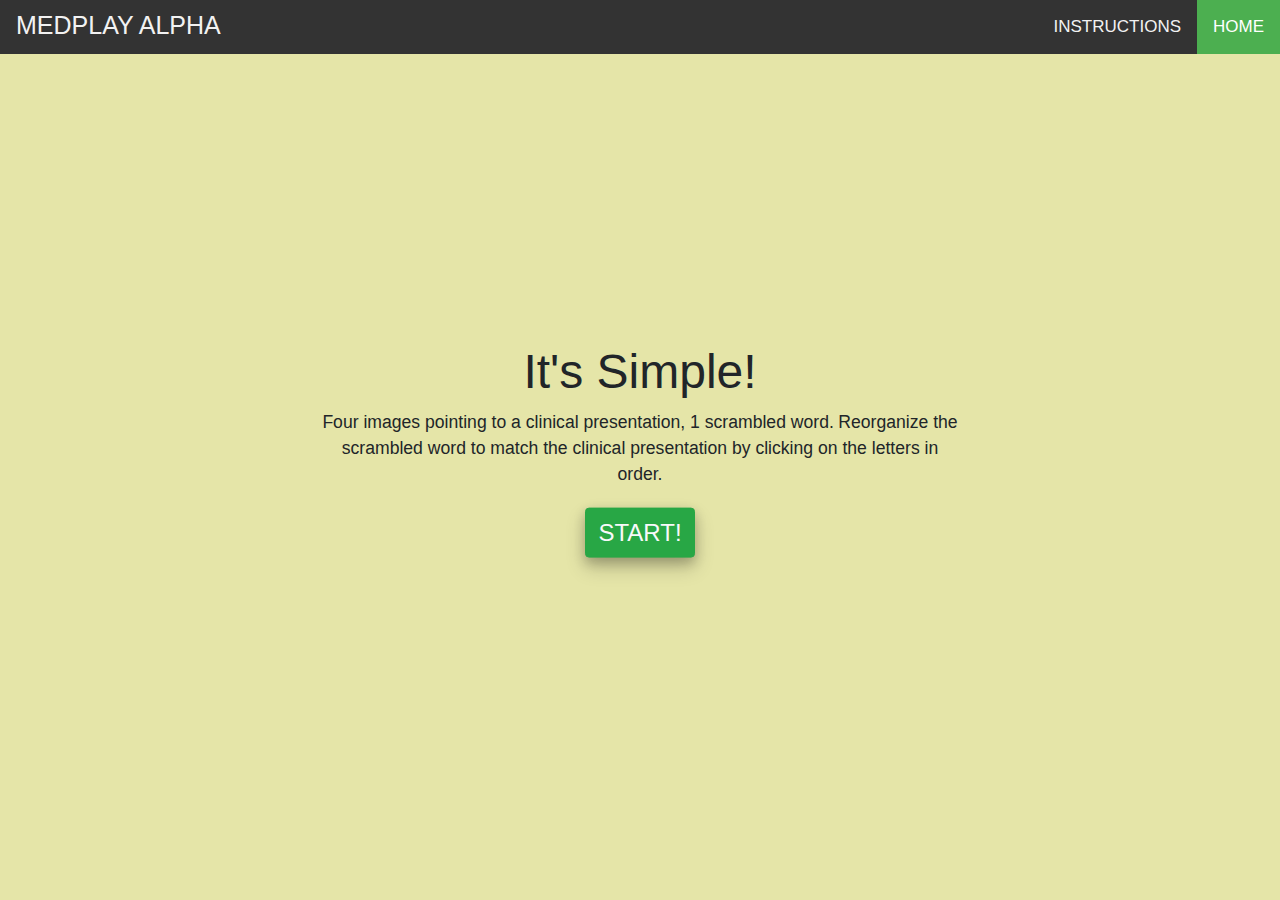
==== index.html @ 905977f4 "adding everything to the newly created git" ====
<!doctype html>
<html lang="en">
  <head>
    <!-- Required meta tags -->
    <meta charset="utf-8">
    <meta name="viewport" content="width=device-width, initial-scale=1, shrink-to-fit=no">

    <!-- Bootstrap CSS -->
    <link rel="stylesheet" href="css/bootstrap.min.css">
      <!-- custom CSS -->
      <link rel="stylesheet" href="css/style.css">

    <title>MedPlay Games</title>
  </head>
  <body>
    <!-- navigation -->  
    <div class="topnav">
      <span class="text-uppercase">MedPlay Alpha</span>    
      <a href="index.html" onclick="goToHome()" class="active text-uppercase">Home</a>
        <script>
            function goToHome() {
                window.location.assign('index.html');
            }
        </script>
      <a href="instructions.html" onclick="goToInstructions()" class="text-uppercase">instructions</a>
        <script>
            function goToInstructions() {
                window.location.assign('instructions.html');
            }
        </script>
    </div>
    <div id="container">
        <div id="home">
          <!-- the homepage short message -->
          <h2 class="text-capitalize">it's simple!</h2>
          <span class="message first-message">Four images pointing to a clinical presentation, 1 scrambled word.</span>
          <span class="message second-message">Reorganize the scrambled word to match the clinical presentation by clicking on the letters in order.</span>
          
          <!-- the next button -->
            <br>
            <a href="game.html" class="start-btn btn btn-success text-light text-uppercase" id="start-btn">start!</a>
        </div>
    </div> 
      
 
      
      

    <!-- Optional JavaScript -->
      <script src="js/app.js"></script>
    <!-- jQuery first, then Popper.js, then Bootstrap JS -->
    <script src="https://code.jquery.com/jquery-3.3.1.slim.min.js" integrity="sha384-q8i/X+965DzO0rT7abK41JStQIAqVgRVzpbzo5smXKp4YfRvH+8abtTE1Pi6jizo" crossorigin="anonymous"></script>
    <script src="https://cdnjs.cloudflare.com/ajax/libs/popper.js/1.14.6/umd/popper.min.js" integrity="sha384-wHAiFfRlMFy6i5SRaxvfOCifBUQy1xHdJ/yoi7FRNXMRBu5WHdZYu1hA6ZOblgut" crossorigin="anonymous"></script>
    <script src="js/bootstrap.bundle.min.js"></script>
  </body>
</html>
---- css/style.css ----
body {
    background: #e5e5a8;
}

/* Add a black background color to the top navigation */
.topnav {
  background-color: #333;
  overflow: hidden;
}

/* Style the span inside the navigation bar */
.topnav span {
    color: #f2f2f2; 
    text-align: center;
    line-height: 3.2rem;
    padding: 14px 16px;
    font-size: 25px;
}



/* Style the links inside the navigation bar */
.topnav a {
  float: right;
  color: #f2f2f2;
  text-align: center;
  padding: 14px 16px;
  text-decoration: none;
  font-size: 17px;
}

/* Change the color of links on hover */
.topnav a:hover {
  background-color: #ddd;
  color: black;
}

/* Add a color to the active/current link */
.topnav a.active {
  background-color: #4CAF50;
  color: white;
}



/* center align the content of the home */
#home {
    align-content: center;
    text-align: center;
    position: absolute;
    top: 50%;
    left: 50%;
    transform: translate(-50%, -50%);
}

/* style the messages */

#home h2 {
    font-size: 3rem;
}

#home span {
    font-size: 1.1rem;
}

#home .start-btn {
    font-size: 1.5rem;
    margin-top: 20px;
    box-shadow: 0 5px 12px 0 rgba(0, 0, 0, 0.2), 0 10px 20px 0 rgba(0, 0, 0, 0.19);
}

#home .start-btn:hover {
    box-shadow: 0 20px 12px 0 rgba(0, 0, 0, 0.2), 0 10px 20px 0 rgba(0, 0, 0, 0.19);
}
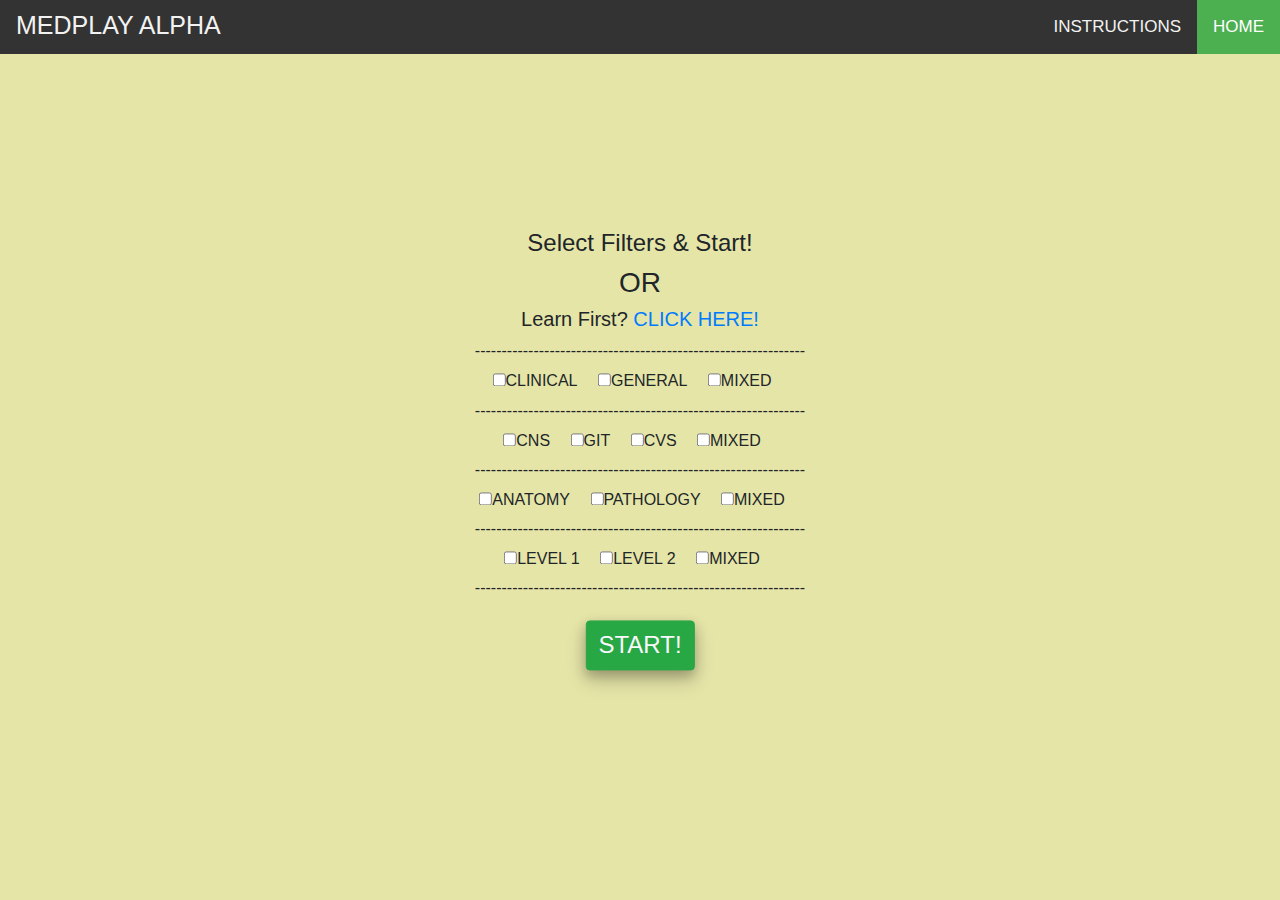
==== commit 962ccca2: "Used local storage to transfer variables(game filters) from the index page to the game page for anal" ====
--- a/index.html
+++ b/index.html
@@ -32,12 +32,48 @@
     <div id="container">
         <div id="home">
           <!-- the homepage short message -->
-          <h2 class="text-capitalize">it's simple!</h2>
+          <!--<h2 class="text-capitalize">it's simple!</h2>
           <span class="message first-message">Four images pointing to a clinical presentation, 1 scrambled word.</span>
-          <span class="message second-message">Reorganize the scrambled word to match the clinical presentation by clicking on the letters in order.</span>
+          <span class="message second-message">Reorganize the scrambled word to match the clinical presentation by clicking on the letters in order.</span>-->
           
-          <!-- the next button -->
+            <!--<br><br>
+            <input type="checkbox" name="anatomy" value="anatomy" class="checkbox" id="anatomy-check">anatomy
+            <input type="checkbox" name="physiology" value="physiology" class="checkbox" id="physiology-check">physiology
+            <input type="checkbox" name="pathology" value="pathology" class="checkbox" id="pathology-check">pathology
+            <input type="submit" name="submit" value="submit" id="topic-submit">-->
+          
+            <h4 class="text-capitalize">select filters &amp; Start!</h4>
+            <h3 class="text-uppercase">or</h3>
+            <h5 class="text-capitalize">learn first? <a href="" class="text-uppercase">click here!</a></h5>
+            --------------------------------------------------------------
+            <div class="checkbox text-uppercase h6 mb-0 mt-2">
+                <label class="mr-3"><input type="checkbox" class="check type-check" id="clinical-check" value="clinical">clinical</label>
+                <label class="mr-3"><input type="checkbox" class="check type-check" id="general-check" value="general">general</label>
+                <label class="mr-3"><input type="checkbox" class="check type-check" id="mixed-check" value="mixed">mixed</label>
+            </div>
+            --------------------------------------------------------------
+            <div class="checkbox text-uppercase h6 mb-0 mt-2">
+                <label class="mr-3"><input type="checkbox" class="check system-check" id="cns-check" value="cns">cns</label>
+                <label class="mr-3"><input type="checkbox" class="check system-check" id="git-check" value="git">git</label>
+                <label class="mr-3"><input type="checkbox" class="check system-check" id="cvs-check" value="cvs">cvs</label>
+                <label class="mr-3"><input type="checkbox" class="check system-check" id="mixed-check" value="mixed">mixed</label>
+            </div>
+            --------------------------------------------------------------
+            <div class="checkbox text-uppercase h6 mb-0 mt-2">
+                <label class="mr-3"><input type="checkbox" class="check topic-check" id="anatomy-check" value="anatomy">anatomy</label>
+                <label class="mr-3"><input type="checkbox" class="check topic-check" id="pathology-check" value="pathology">pathology</label>
+                <label class="mr-3"><input type="checkbox" class="check topic-check" id="mixed-check" value="mixed">mixed</label>
+            </div>
+            --------------------------------------------------------------
+            <div class="checkbox text-uppercase h6 mb-0 mt-2">
+                <label class="mr-3"><input type="checkbox" class="check level-check" id="level1-check" value="level1">level 1</label>
+                <label class="mr-3"><input type="checkbox" class="check level-check" id="level2-check" value="level2">level 2</label>
+                <label class="mr-3"><input type="checkbox" class="check level-check" id="mixed-check" value="mixed">mixed</label>
+            </div>
+            --------------------------------------------------------------
+            
             <br>
+            <!-- the start button -->
             <a href="game.html" class="start-btn btn btn-success text-light text-uppercase" id="start-btn">start!</a>
         </div>
     </div> 
@@ -47,7 +83,7 @@
       
 
     <!-- Optional JavaScript -->
-      <script src="js/app.js"></script>
+      <script src="js/localStorer.js"></script>
     <!-- jQuery first, then Popper.js, then Bootstrap JS -->
     <script src="https://code.jquery.com/jquery-3.3.1.slim.min.js" integrity="sha384-q8i/X+965DzO0rT7abK41JStQIAqVgRVzpbzo5smXKp4YfRvH+8abtTE1Pi6jizo" crossorigin="anonymous"></script>
     <script src="https://cdnjs.cloudflare.com/ajax/libs/popper.js/1.14.6/umd/popper.min.js" integrity="sha384-wHAiFfRlMFy6i5SRaxvfOCifBUQy1xHdJ/yoi7FRNXMRBu5WHdZYu1hA6ZOblgut" crossorigin="anonymous"></script>
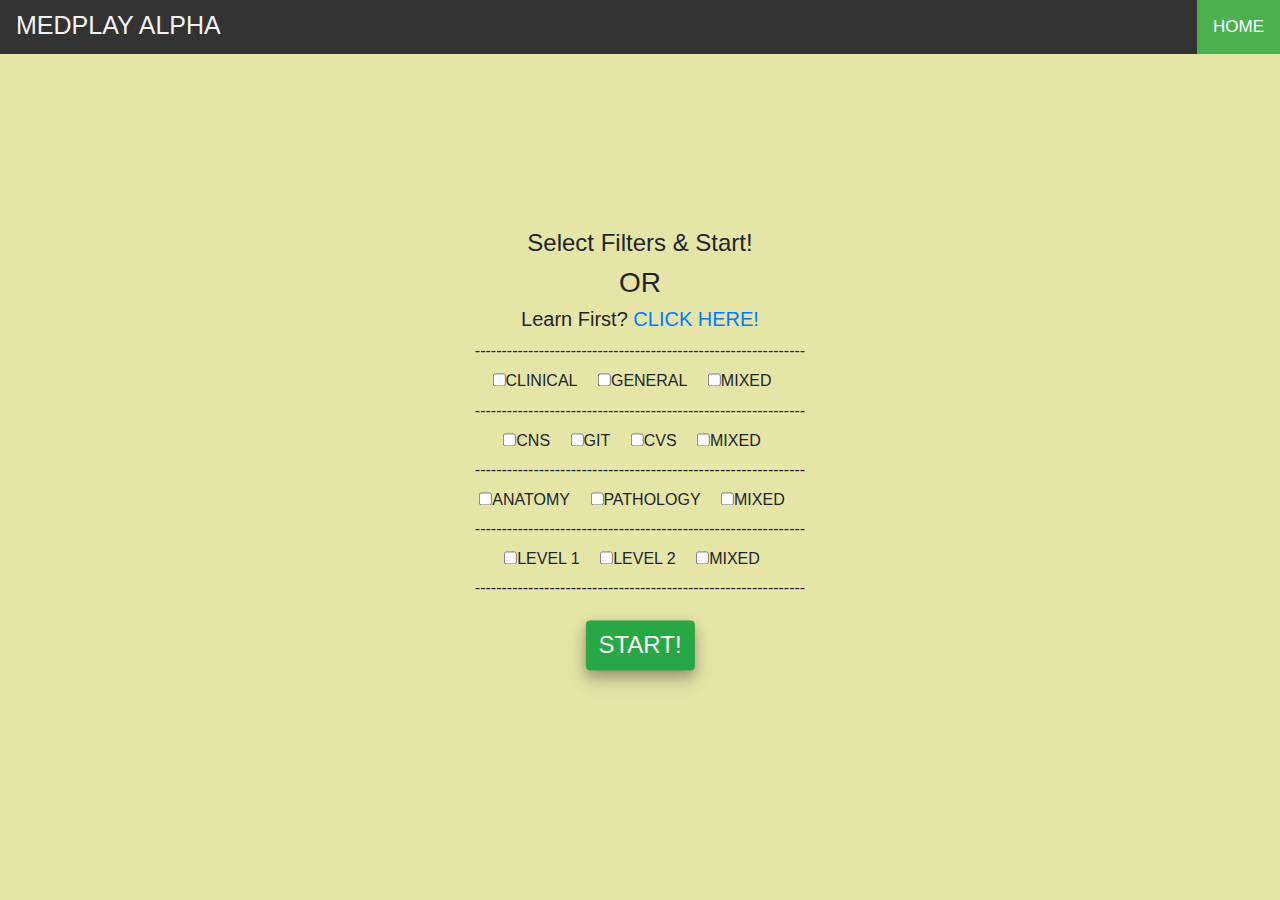
==== commit c34de7b5: "added the learn page and it's basic functionalities" ====
--- a/index.html
+++ b/index.html
@@ -22,12 +22,6 @@
                 window.location.assign('index.html');
             }
         </script>
-      <a href="instructions.html" onclick="goToInstructions()" class="text-uppercase">instructions</a>
-        <script>
-            function goToInstructions() {
-                window.location.assign('instructions.html');
-            }
-        </script>
     </div>
     <div id="container">
         <div id="home">
@@ -44,31 +38,31 @@
           
             <h4 class="text-capitalize">select filters &amp; Start!</h4>
             <h3 class="text-uppercase">or</h3>
-            <h5 class="text-capitalize">learn first? <a href="" class="text-uppercase">click here!</a></h5>
+            <h5 class="text-capitalize">learn first? <a href="learn.html" class="text-uppercase">click here!</a></h5>
             --------------------------------------------------------------
             <div class="checkbox text-uppercase h6 mb-0 mt-2">
                 <label class="mr-3"><input type="checkbox" class="check type-check" id="clinical-check" value="clinical">clinical</label>
                 <label class="mr-3"><input type="checkbox" class="check type-check" id="general-check" value="general">general</label>
-                <label class="mr-3"><input type="checkbox" class="check type-check" id="mixed-check" value="mixed">mixed</label>
+                <label class="mr-3"><input type="checkbox" class="type-check mixed" id="mixed-type-check" value="mixed">mixed</label>
             </div>
             --------------------------------------------------------------
             <div class="checkbox text-uppercase h6 mb-0 mt-2">
                 <label class="mr-3"><input type="checkbox" class="check system-check" id="cns-check" value="cns">cns</label>
                 <label class="mr-3"><input type="checkbox" class="check system-check" id="git-check" value="git">git</label>
                 <label class="mr-3"><input type="checkbox" class="check system-check" id="cvs-check" value="cvs">cvs</label>
-                <label class="mr-3"><input type="checkbox" class="check system-check" id="mixed-check" value="mixed">mixed</label>
+                <label class="mr-3"><input type="checkbox" class="system-check mixed" id="mixed-system-check" value="mixed">mixed</label>
             </div>
             --------------------------------------------------------------
             <div class="checkbox text-uppercase h6 mb-0 mt-2">
                 <label class="mr-3"><input type="checkbox" class="check topic-check" id="anatomy-check" value="anatomy">anatomy</label>
                 <label class="mr-3"><input type="checkbox" class="check topic-check" id="pathology-check" value="pathology">pathology</label>
-                <label class="mr-3"><input type="checkbox" class="check topic-check" id="mixed-check" value="mixed">mixed</label>
+                <label class="mr-3"><input type="checkbox" class="topic-check mixed" id="mixed-topic-check" value="mixed">mixed</label>
             </div>
             --------------------------------------------------------------
             <div class="checkbox text-uppercase h6 mb-0 mt-2">
                 <label class="mr-3"><input type="checkbox" class="check level-check" id="level1-check" value="level1">level 1</label>
                 <label class="mr-3"><input type="checkbox" class="check level-check" id="level2-check" value="level2">level 2</label>
-                <label class="mr-3"><input type="checkbox" class="check level-check" id="mixed-check" value="mixed">mixed</label>
+                <label class="mr-3"><input type="checkbox" class="level-check mixed" id="mixed-level-check" value="mixed">mixed</label>
             </div>
             --------------------------------------------------------------
             
@@ -83,7 +77,7 @@
       
 
     <!-- Optional JavaScript -->
-      <script src="js/localStorer.js"></script>
+      <script src="js/home.js"></script>
     <!-- jQuery first, then Popper.js, then Bootstrap JS -->
     <script src="https://code.jquery.com/jquery-3.3.1.slim.min.js" integrity="sha384-q8i/X+965DzO0rT7abK41JStQIAqVgRVzpbzo5smXKp4YfRvH+8abtTE1Pi6jizo" crossorigin="anonymous"></script>
     <script src="https://cdnjs.cloudflare.com/ajax/libs/popper.js/1.14.6/umd/popper.min.js" integrity="sha384-wHAiFfRlMFy6i5SRaxvfOCifBUQy1xHdJ/yoi7FRNXMRBu5WHdZYu1hA6ZOblgut" crossorigin="anonymous"></script>
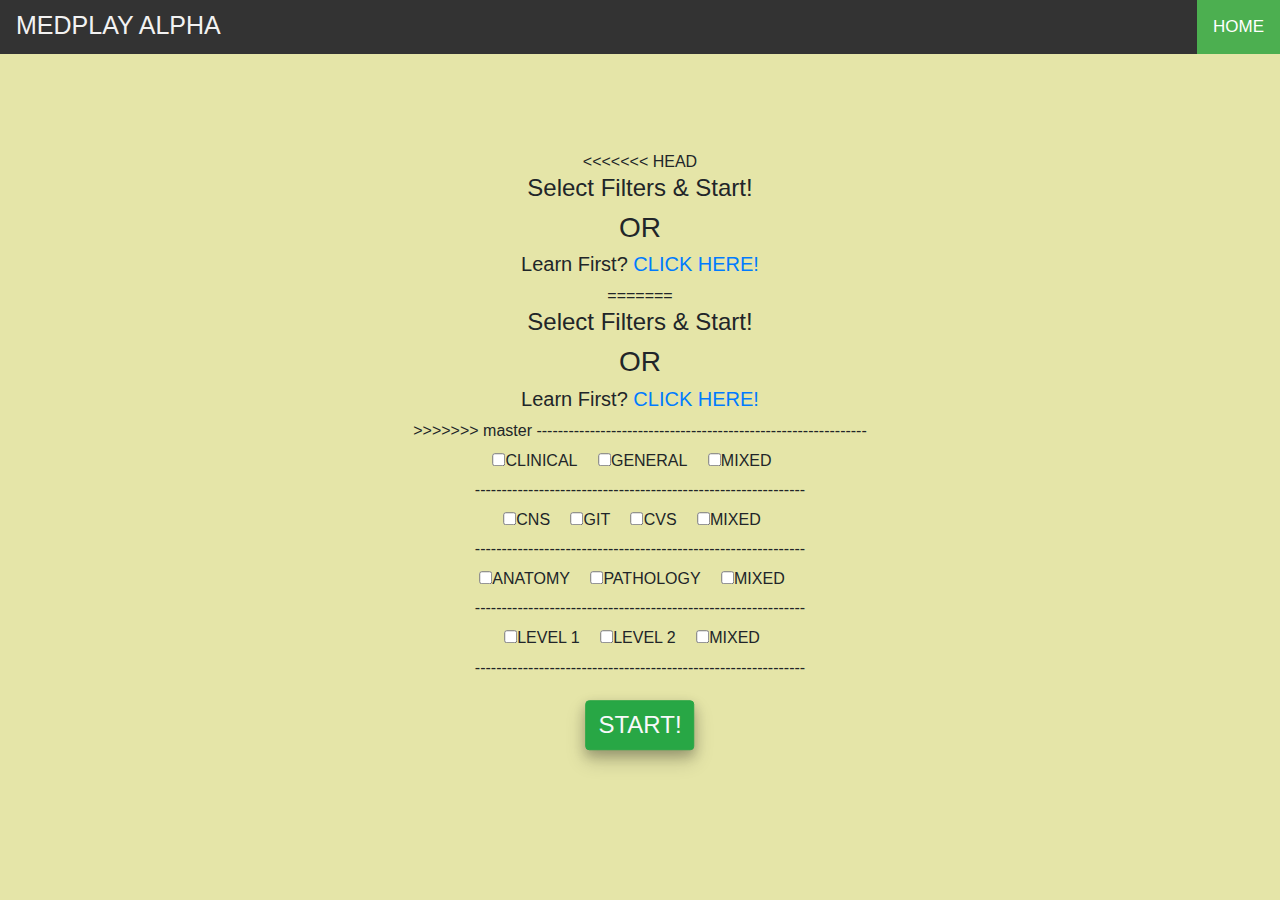
==== commit 074dee11: "linking to learning page" ====
--- a/index.html
+++ b/index.html
@@ -29,6 +29,7 @@
           <!--<h2 class="text-capitalize">it's simple!</h2>
           <span class="message first-message">Four images pointing to a clinical presentation, 1 scrambled word.</span>
           <span class="message second-message">Reorganize the scrambled word to match the clinical presentation by clicking on the letters in order.</span>-->
+<<<<<<< HEAD
           
             <!--<br><br>
             <input type="checkbox" name="anatomy" value="anatomy" class="checkbox" id="anatomy-check">anatomy
@@ -39,6 +40,18 @@
             <h4 class="text-capitalize">select filters &amp; Start!</h4>
             <h3 class="text-uppercase">or</h3>
             <h5 class="text-capitalize">learn first? <a href="learn.html" class="text-uppercase">click here!</a></h5>
+=======
+          
+            <!--<br><br>
+            <input type="checkbox" name="anatomy" value="anatomy" class="checkbox" id="anatomy-check">anatomy
+            <input type="checkbox" name="physiology" value="physiology" class="checkbox" id="physiology-check">physiology
+            <input type="checkbox" name="pathology" value="pathology" class="checkbox" id="pathology-check">pathology
+            <input type="submit" name="submit" value="submit" id="topic-submit">-->
+          
+            <h4 class="text-capitalize">select filters &amp; Start!</h4>
+            <h3 class="text-uppercase">or</h3>
+            <h5 class="text-capitalize">learn first? <a href="" class="text-uppercase">click here!</a></h5>
+>>>>>>> master
             --------------------------------------------------------------
             <div class="checkbox text-uppercase h6 mb-0 mt-2">
                 <label class="mr-3"><input type="checkbox" class="check type-check" id="clinical-check" value="clinical">clinical</label>
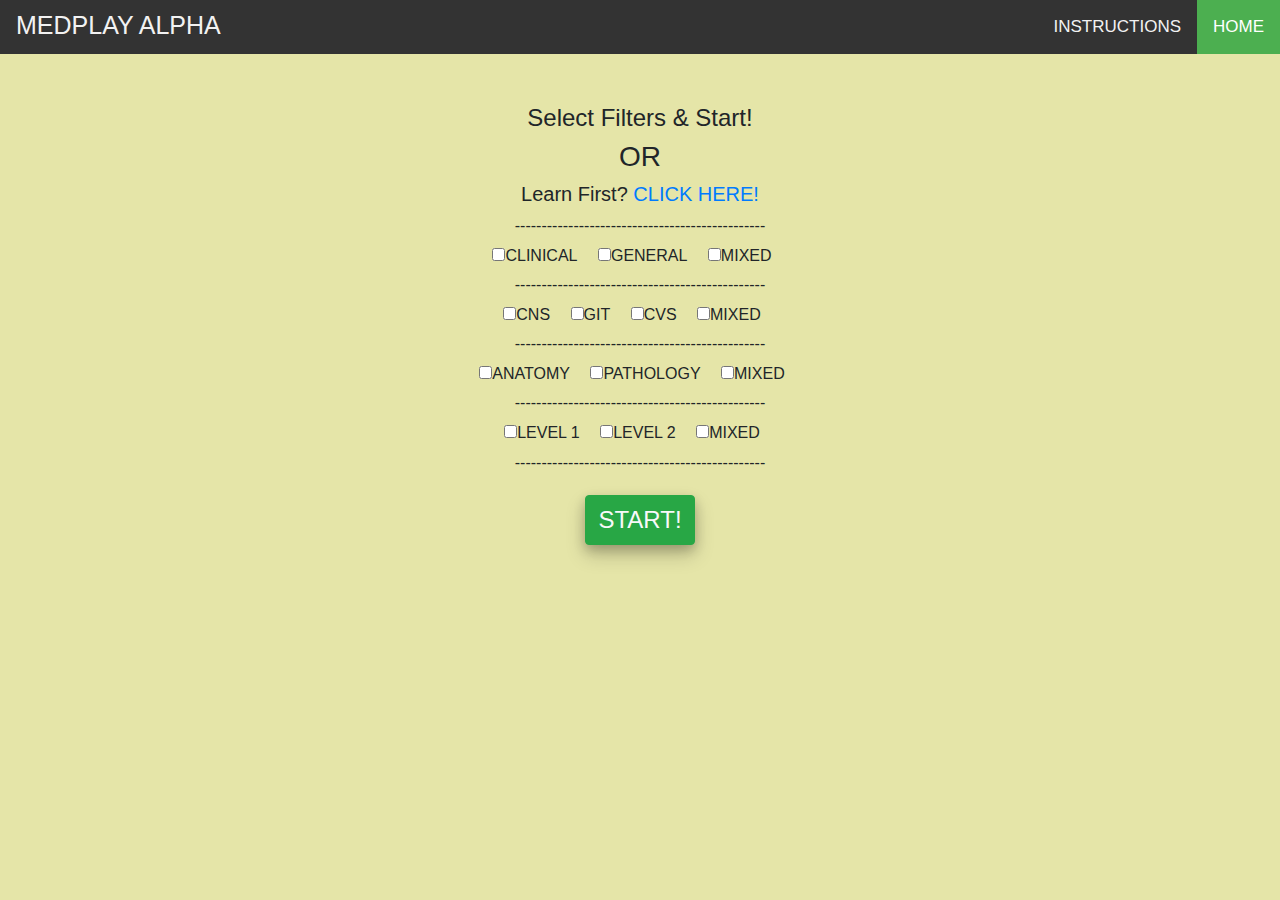
==== commit 43db9e55: "made responsive changes" ====
--- a/index.html
+++ b/index.html
@@ -1,99 +1,204 @@
-<!doctype html>
+<!DOCTYPE html>
 <html lang="en">
   <head>
     <!-- Required meta tags -->
-    <meta charset="utf-8">
-    <meta name="viewport" content="width=device-width, initial-scale=1, shrink-to-fit=no">
+    <meta charset="utf-8" />
+    <meta
+      name="viewport"
+      content="width=device-width, initial-scale=1, shrink-to-fit=no"
+    />
 
     <!-- Bootstrap CSS -->
-    <link rel="stylesheet" href="css/bootstrap.min.css">
-      <!-- custom CSS -->
-      <link rel="stylesheet" href="css/style.css">
+    <link rel="stylesheet" href="css/bootstrap.min.css" />
+    <!-- custom CSS -->
+    <link rel="stylesheet" href="css/style.css" />
 
     <title>MedPlay Games</title>
   </head>
   <body>
-    <!-- navigation -->  
+    <!-- navigation -->
     <div class="topnav">
-      <span class="text-uppercase">MedPlay Alpha</span>    
-      <a href="index.html" onclick="goToHome()" class="active text-uppercase">Home</a>
-        <script>
-            function goToHome() {
-                window.location.assign('index.html');
-            }
-        </script>
+      <span class="text-uppercase">MedPlay Alpha</span>
+      <a href="index.html" onclick="goToHome()" class="active text-uppercase"
+        >Home</a
+      >
+      <script>
+        function goToHome() {
+          window.location.assign("index.html");
+        }
+      </script>
+      <a
+        href="instructions.html"
+        onclick="goToInstructions()"
+        class="text-uppercase"
+        >instructions</a
+      >
+      <script>
+        function goToInstructions() {
+          window.location.assign("instructions.html");
+        }
+      </script>
     </div>
     <div id="container">
-        <div id="home">
-          <!-- the homepage short message -->
-          <!--<h2 class="text-capitalize">it's simple!</h2>
+      <div id="home">
+        <!-- the homepage short message -->
+        <!--<h2 class="text-capitalize">it's simple!</h2>
           <span class="message first-message">Four images pointing to a clinical presentation, 1 scrambled word.</span>
           <span class="message second-message">Reorganize the scrambled word to match the clinical presentation by clicking on the letters in order.</span>-->
-<<<<<<< HEAD
-          
-            <!--<br><br>
+
+        <!--<br><br>
             <input type="checkbox" name="anatomy" value="anatomy" class="checkbox" id="anatomy-check">anatomy
             <input type="checkbox" name="physiology" value="physiology" class="checkbox" id="physiology-check">physiology
             <input type="checkbox" name="pathology" value="pathology" class="checkbox" id="pathology-check">pathology
             <input type="submit" name="submit" value="submit" id="topic-submit">-->
-          
-            <h4 class="text-capitalize">select filters &amp; Start!</h4>
-            <h3 class="text-uppercase">or</h3>
-            <h5 class="text-capitalize">learn first? <a href="learn.html" class="text-uppercase">click here!</a></h5>
-=======
-          
-            <!--<br><br>
-            <input type="checkbox" name="anatomy" value="anatomy" class="checkbox" id="anatomy-check">anatomy
-            <input type="checkbox" name="physiology" value="physiology" class="checkbox" id="physiology-check">physiology
-            <input type="checkbox" name="pathology" value="pathology" class="checkbox" id="pathology-check">pathology
-            <input type="submit" name="submit" value="submit" id="topic-submit">-->
-          
-            <h4 class="text-capitalize">select filters &amp; Start!</h4>
-            <h3 class="text-uppercase">or</h3>
-            <h5 class="text-capitalize">learn first? <a href="" class="text-uppercase">click here!</a></h5>
->>>>>>> master
-            --------------------------------------------------------------
-            <div class="checkbox text-uppercase h6 mb-0 mt-2">
-                <label class="mr-3"><input type="checkbox" class="check type-check" id="clinical-check" value="clinical">clinical</label>
-                <label class="mr-3"><input type="checkbox" class="check type-check" id="general-check" value="general">general</label>
-                <label class="mr-3"><input type="checkbox" class="type-check mixed" id="mixed-type-check" value="mixed">mixed</label>
-            </div>
-            --------------------------------------------------------------
-            <div class="checkbox text-uppercase h6 mb-0 mt-2">
-                <label class="mr-3"><input type="checkbox" class="check system-check" id="cns-check" value="cns">cns</label>
-                <label class="mr-3"><input type="checkbox" class="check system-check" id="git-check" value="git">git</label>
-                <label class="mr-3"><input type="checkbox" class="check system-check" id="cvs-check" value="cvs">cvs</label>
-                <label class="mr-3"><input type="checkbox" class="system-check mixed" id="mixed-system-check" value="mixed">mixed</label>
-            </div>
-            --------------------------------------------------------------
-            <div class="checkbox text-uppercase h6 mb-0 mt-2">
-                <label class="mr-3"><input type="checkbox" class="check topic-check" id="anatomy-check" value="anatomy">anatomy</label>
-                <label class="mr-3"><input type="checkbox" class="check topic-check" id="pathology-check" value="pathology">pathology</label>
-                <label class="mr-3"><input type="checkbox" class="topic-check mixed" id="mixed-topic-check" value="mixed">mixed</label>
-            </div>
-            --------------------------------------------------------------
-            <div class="checkbox text-uppercase h6 mb-0 mt-2">
-                <label class="mr-3"><input type="checkbox" class="check level-check" id="level1-check" value="level1">level 1</label>
-                <label class="mr-3"><input type="checkbox" class="check level-check" id="level2-check" value="level2">level 2</label>
-                <label class="mr-3"><input type="checkbox" class="level-check mixed" id="mixed-level-check" value="mixed">mixed</label>
-            </div>
-            --------------------------------------------------------------
-            
-            <br>
-            <!-- the start button -->
-            <a href="game.html" class="start-btn btn btn-success text-light text-uppercase" id="start-btn">start!</a>
-        </div>
-    </div> 
-      
- 
-      
-      
+
+        <h4 class="text-capitalize">select filters &amp; Start!</h4>
+        <h3 class="text-uppercase">or</h3>
+        <h5 class="text-capitalize">
+          learn first? <a href="" class="text-uppercase">click here!</a>
+        </h5>
+        -----------------------------------------------
+        <div class="checkbox text-uppercase h6 mb-0 mt-2">
+          <label class="mr-3"
+            ><input
+              type="checkbox"
+              class="check type-check"
+              id="clinical-check"
+              value="clinical"
+            />clinical</label
+          >
+          <label class="mr-3"
+            ><input
+              type="checkbox"
+              class="check type-check"
+              id="general-check"
+              value="general"
+            />general</label
+          >
+          <label class="mr-3"
+            ><input
+              type="checkbox"
+              class="type-check mixed"
+              id="mixed-type-check"
+              value="mixed"
+            />mixed</label
+          >
+        </div>
+        -----------------------------------------------
+        <div class="checkbox text-uppercase h6 mb-0 mt-2">
+          <label class="mr-3"
+            ><input
+              type="checkbox"
+              class="check system-check"
+              id="cns-check"
+              value="cns"
+            />cns</label
+          >
+          <label class="mr-3"
+            ><input
+              type="checkbox"
+              class="check system-check"
+              id="git-check"
+              value="git"
+            />git</label
+          >
+          <label class="mr-3"
+            ><input
+              type="checkbox"
+              class="check system-check"
+              id="cvs-check"
+              value="cvs"
+            />cvs</label
+          >
+          <label class="mr-3"
+            ><input
+              type="checkbox"
+              class="system-check mixed"
+              id="mixed-system-check"
+              value="mixed"
+            />mixed</label
+          >
+        </div>
+        -----------------------------------------------
+        <div class="checkbox text-uppercase h6 mb-0 mt-2">
+          <label class="mr-3"
+            ><input
+              type="checkbox"
+              class="check topic-check"
+              id="anatomy-check"
+              value="anatomy"
+            />anatomy</label
+          >
+          <label class="mr-3"
+            ><input
+              type="checkbox"
+              class="check topic-check"
+              id="pathology-check"
+              value="pathology"
+            />pathology</label
+          >
+          <label class="mr-3"
+            ><input
+              type="checkbox"
+              class="topic-check mixed"
+              id="mixed-topic-check"
+              value="mixed"
+            />mixed</label
+          >
+        </div>
+        -----------------------------------------------
+        <div class="checkbox text-uppercase h6 mb-0 mt-2">
+          <label class="mr-3"
+            ><input
+              type="checkbox"
+              class="check level-check"
+              id="level1-check"
+              value="level1"
+            />level 1</label
+          >
+          <label class="mr-3"
+            ><input
+              type="checkbox"
+              class="check level-check"
+              id="level2-check"
+              value="level2"
+            />level 2</label
+          >
+          <label class="mr-3"
+            ><input
+              type="checkbox"
+              class="level-check mixed"
+              id="mixed-level-check"
+              value="mixed"
+            />mixed</label
+          >
+        </div>
+        -----------------------------------------------
+
+        <br />
+        <!-- the start button -->
+        <a
+          href="game.html"
+          class="start-btn btn btn-success text-light text-uppercase"
+          id="start-btn"
+          >start!</a
+        >
+      </div>
+    </div>
 
     <!-- Optional JavaScript -->
-      <script src="js/home.js"></script>
+    <script src="js/home.js"></script>
     <!-- jQuery first, then Popper.js, then Bootstrap JS -->
-    <script src="https://code.jquery.com/jquery-3.3.1.slim.min.js" integrity="sha384-q8i/X+965DzO0rT7abK41JStQIAqVgRVzpbzo5smXKp4YfRvH+8abtTE1Pi6jizo" crossorigin="anonymous"></script>
-    <script src="https://cdnjs.cloudflare.com/ajax/libs/popper.js/1.14.6/umd/popper.min.js" integrity="sha384-wHAiFfRlMFy6i5SRaxvfOCifBUQy1xHdJ/yoi7FRNXMRBu5WHdZYu1hA6ZOblgut" crossorigin="anonymous"></script>
+    <script
+      src="https://code.jquery.com/jquery-3.3.1.slim.min.js"
+      integrity="sha384-q8i/X+965DzO0rT7abK41JStQIAqVgRVzpbzo5smXKp4YfRvH+8abtTE1Pi6jizo"
+      crossorigin="anonymous"
+    ></script>
+    <script
+      src="https://cdnjs.cloudflare.com/ajax/libs/popper.js/1.14.6/umd/popper.min.js"
+      integrity="sha384-wHAiFfRlMFy6i5SRaxvfOCifBUQy1xHdJ/yoi7FRNXMRBu5WHdZYu1hA6ZOblgut"
+      crossorigin="anonymous"
+    ></script>
     <script src="js/bootstrap.bundle.min.js"></script>
   </body>
-</html>+</html>
--- a/css/style.css
+++ b/css/style.css
@@ -1,5 +1,5 @@
 body {
-    background: #e5e5a8;
+  background: #e5e5a8;
 }
 
 /* Add a black background color to the top navigation */
@@ -10,14 +10,12 @@
 
 /* Style the span inside the navigation bar */
 .topnav span {
-    color: #f2f2f2; 
-    text-align: center;
-    line-height: 3.2rem;
-    padding: 14px 16px;
-    font-size: 25px;
+  color: #f2f2f2;
+  text-align: center;
+  line-height: 3.2rem;
+  padding: 14px 16px;
+  font-size: 25px;
 }
-
-
 
 /* Style the links inside the navigation bar */
 .topnav a {
@@ -37,53 +35,38 @@
 
 /* Add a color to the active/current link */
 .topnav a.active {
-  background-color: #4CAF50;
+  background-color: #4caf50;
   color: white;
 }
 
-
-
 /* center align the content of the home */
 #home {
-    align-content: center;
-    text-align: center;
-    position: absolute;
-    top: 50%;
-    left: 50%;
-    transform: translate(-50%, -50%);
+  align-content: center;
+  text-align: center;
+  /* position: absolute;
+  top: 50%;
+  left: 50%;
+  transform: translate(-50%, -50%); */
+  margin-top: 50px;
 }
 
 /* style the messages */
 
 #home h2 {
-    font-size: 3rem;
+  font-size: 3rem;
 }
 
 #home span {
-    font-size: 1.1rem;
+  font-size: 1.1rem;
 }
 
 #home .start-btn {
-    font-size: 1.5rem;
-    margin-top: 20px;
-    box-shadow: 0 5px 12px 0 rgba(0, 0, 0, 0.2), 0 10px 20px 0 rgba(0, 0, 0, 0.19);
+  font-size: 1.5rem;
+  margin-top: 20px;
+  box-shadow: 0 5px 12px 0 rgba(0, 0, 0, 0.2), 0 10px 20px 0 rgba(0, 0, 0, 0.19);
 }
 
 #home .start-btn:hover {
-    box-shadow: 0 20px 12px 0 rgba(0, 0, 0, 0.2), 0 10px 20px 0 rgba(0, 0, 0, 0.19);
+  box-shadow: 0 20px 12px 0 rgba(0, 0, 0, 0.2),
+    0 10px 20px 0 rgba(0, 0, 0, 0.19);
 }
-
-
-
-
-
-
-
-
-
-
-
-
-
-
-
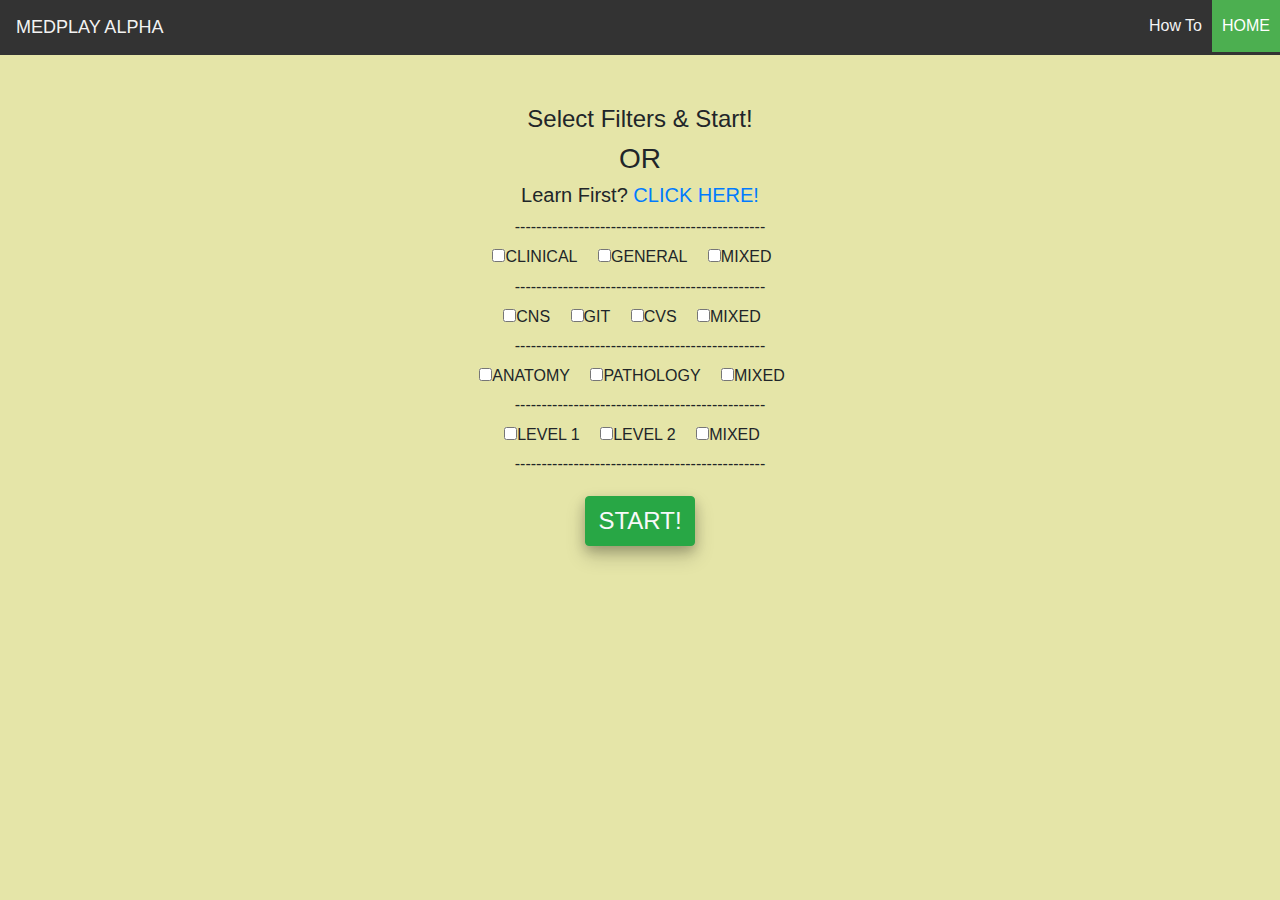
==== commit d17e17b3: "modified game page to be responsive" ====
--- a/index.html
+++ b/index.html
@@ -19,25 +19,8 @@
     <!-- navigation -->
     <div class="topnav">
       <span class="text-uppercase">MedPlay Alpha</span>
-      <a href="index.html" onclick="goToHome()" class="active text-uppercase"
-        >Home</a
-      >
-      <script>
-        function goToHome() {
-          window.location.assign("index.html");
-        }
-      </script>
-      <a
-        href="instructions.html"
-        onclick="goToInstructions()"
-        class="text-uppercase"
-        >instructions</a
-      >
-      <script>
-        function goToInstructions() {
-          window.location.assign("instructions.html");
-        }
-      </script>
+      <a href="index.html" class="active text-uppercase">Home</a>
+      <a href="instructions.html">How To</a>
     </div>
     <div id="container">
       <div id="home">
--- a/css/style.css
+++ b/css/style.css
@@ -12,9 +12,9 @@
 .topnav span {
   color: #f2f2f2;
   text-align: center;
-  line-height: 3.2rem;
   padding: 14px 16px;
-  font-size: 25px;
+  font-size: 18px;
+  float: left;
 }
 
 /* Style the links inside the navigation bar */
@@ -22,9 +22,9 @@
   float: right;
   color: #f2f2f2;
   text-align: center;
-  padding: 14px 16px;
+  padding: 14px 10px;
   text-decoration: none;
-  font-size: 17px;
+  font-size: 16px;
 }
 
 /* Change the color of links on hover */
